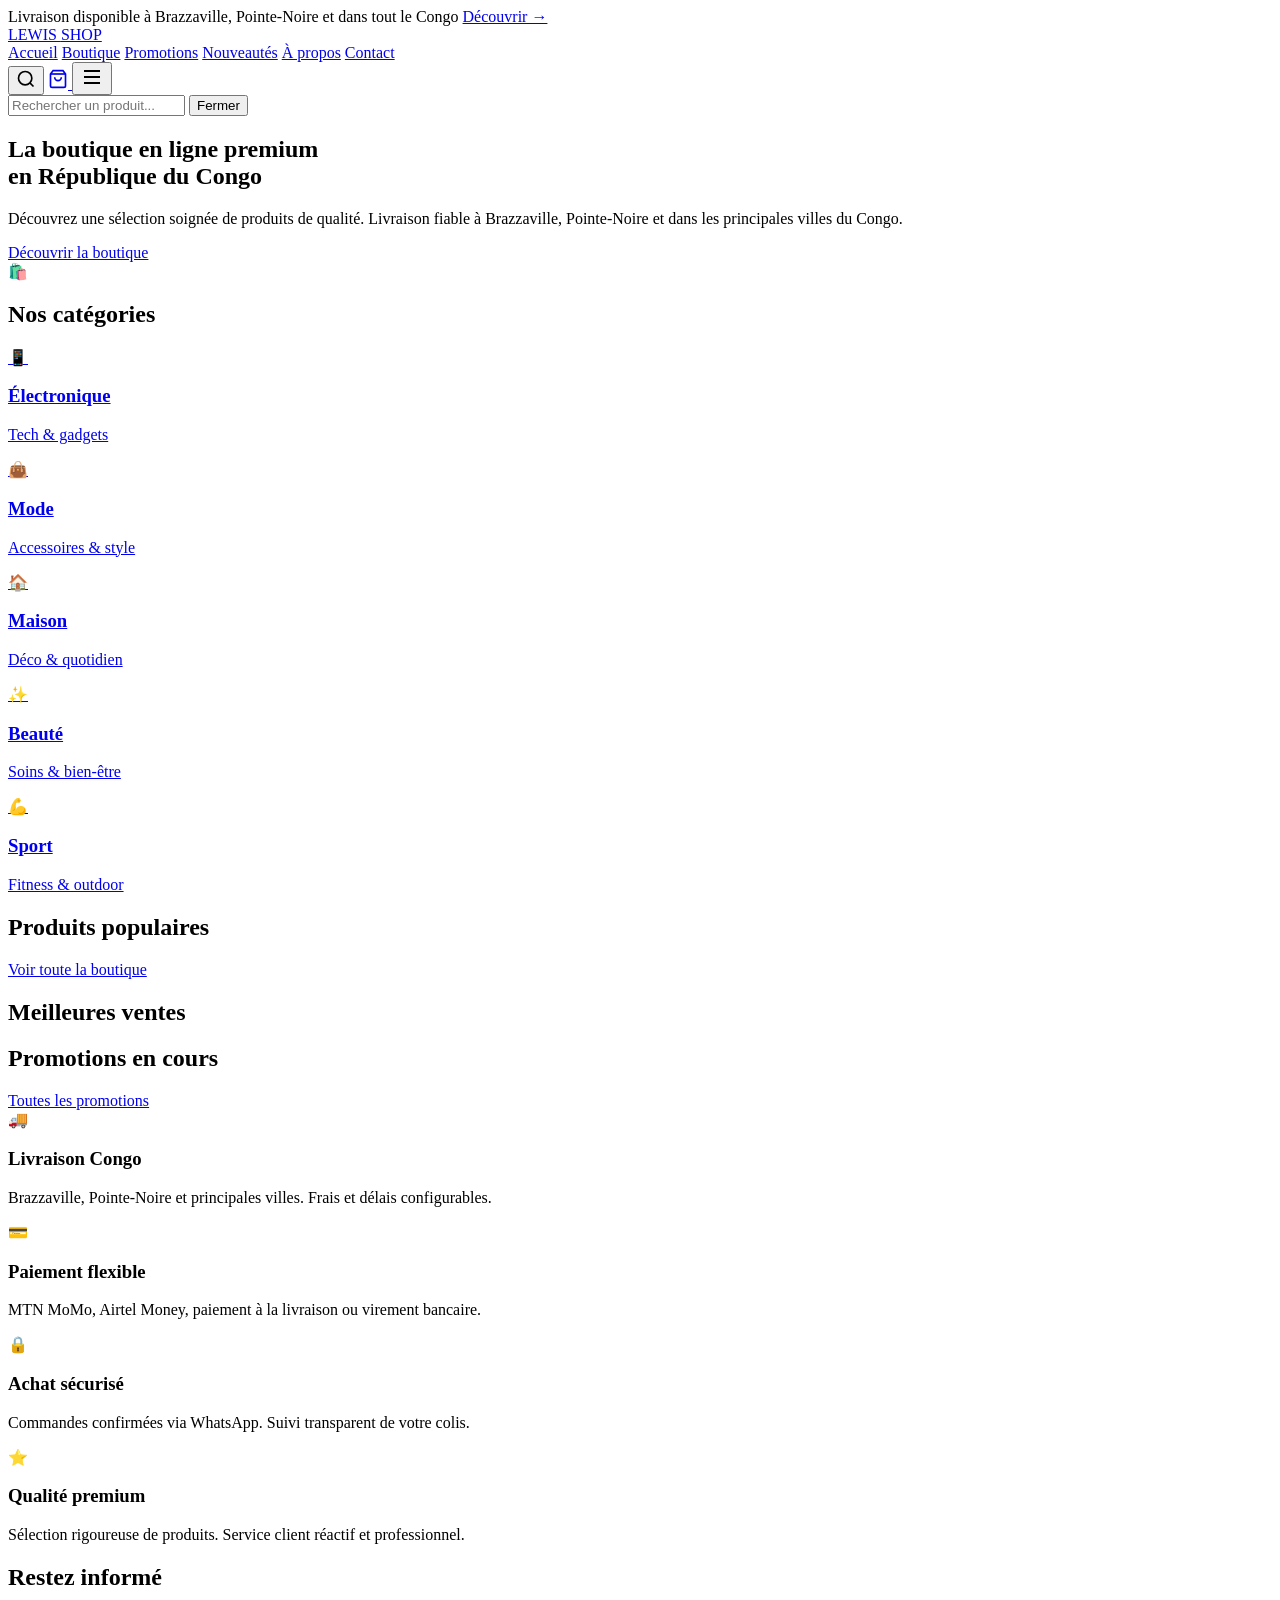
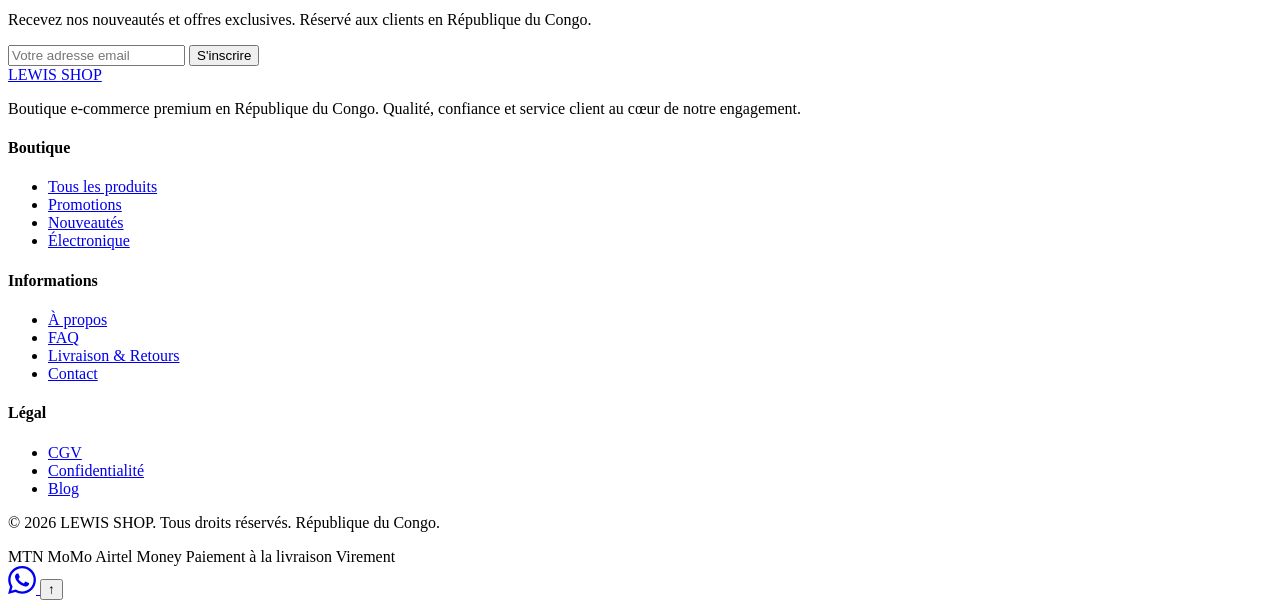
==== index.html @ d771ea06 "Add files via upload" ====
<!DOCTYPE html>
<html lang="fr">
<head>
  <meta charset="UTF-8">
  <meta name="viewport" content="width=device-width, initial-scale=1.0">
  <title>LEWIS SHOP | Boutique en ligne Congo Brazzaville – E-commerce Premium</title>
  <meta name="description" content="LEWIS SHOP, votre boutique en ligne premium en République du Congo. Achetez en ligne à Brazzaville, Pointe-Noire et partout au Congo. Livraison à domicile, paiement Mobile Money.">
  <meta name="keywords" content="boutique en ligne Congo Brazzaville, e-commerce Congo, acheter en ligne Brazzaville, vente en ligne Congo, LEWIS SHOP Congo, livraison domicile Brazzaville">
  <meta name="robots" content="index, follow">
  <meta name="author" content="LEWIS SHOP">
  <link rel="canonical" href="https://lewisshop.cg/">
  
  <!-- Open Graph -->
  <meta property="og:type" content="website">
  <meta property="og:title" content="LEWIS SHOP | Boutique en ligne Congo Brazzaville">
  <meta property="og:description" content="Boutique e-commerce premium en République du Congo. Livraison à Brazzaville, Pointe-Noire et dans tout le pays.">
  <meta property="og:url" content="https://lewisshop.cg/">
  <meta property="og:site_name" content="LEWIS SHOP">
  <meta property="og:locale" content="fr_CG">
  
  <!-- Twitter Card -->
  <meta name="twitter:card" content="summary_large_image">
  <meta name="twitter:title" content="LEWIS SHOP | Boutique en ligne Congo">
  <meta name="twitter:description" content="Achetez en ligne au Congo. Livraison Brazzaville, Pointe-Noire et plus.">
  
  <link rel="manifest" href="manifest.json">
  <meta name="theme-color" content="#1a1a1a">
  
  <!-- Fonts -->
  <link rel="preconnect" href="https://fonts.googleapis.com">
  <link rel="preconnect" href="https://fonts.gstatic.com" crossorigin>
  <link href="https://fonts.googleapis.com/css2?family=Inter:wght@400;500;600;700&family=Playfair+Display:wght@600;700&display=swap" rel="stylesheet">
  
  <link rel="stylesheet" href="css/style.css">
  <link rel="stylesheet" href="css/responsive.css">
  <link rel="stylesheet" href="css/animations.css">
  
  <!-- Schema.org Organization + WebSite -->
  <script type="application/ld+json">
  {
    "@context": "https://schema.org",
    "@type": "Organization",
    "name": "LEWIS SHOP",
    "url": "https://lewisshop.cg",
    "logo": "https://lewisshop.cg/assets/logo.png",
    "description": "Boutique e-commerce premium en République du Congo",
    "address": {
      "@type": "PostalAddress",
      "addressCountry": "CG",
      "addressLocality": "Brazzaville"
    },
    "areaServed": {
      "@type": "Country",
      "name": "République du Congo"
    },
    "sameAs": []
  }
  </script>
  <script type="application/ld+json">
  {
    "@context": "https://schema.org",
    "@type": "WebSite",
    "name": "LEWIS SHOP",
    "url": "https://lewisshop.cg",
    "potentialAction": {
      "@type": "SearchAction",
      "target": "https://lewisshop.cg/boutique.html?q={search_term_string}",
      "query-input": "required name=search_term_string"
    }
  }
  </script>
</head>
<body>
  <!-- Announcement Bar -->
  <div class="announcement-bar">
    Livraison disponible à Brazzaville, Pointe-Noire et dans tout le Congo
    <a href="boutique.html">Découvrir →</a>
  </div>

  <!-- Header -->
  <header class="header">
    <div class="container header-inner">
      <a href="index.html" class="logo" aria-label="LEWIS SHOP - Accueil">
        LEWIS <span>SHOP</span>
      </a>
      
      <nav class="nav" role="navigation" aria-label="Navigation principale">
        <a href="index.html" class="nav-link active">Accueil</a>
        <a href="boutique.html" class="nav-link">Boutique</a>
        <a href="promotions.html" class="nav-link">Promotions</a>
        <a href="nouveautes.html" class="nav-link">Nouveautés</a>
        <a href="a-propos.html" class="nav-link">À propos</a>
        <a href="contact.html" class="nav-link">Contact</a>
      </nav>
      
      <div class="header-actions">
        <button class="search-toggle" aria-label="Rechercher">
          <svg width="20" height="20" fill="none" stroke="currentColor" stroke-width="2" viewBox="0 0 24 24"><circle cx="11" cy="11" r="8"/><path d="m21 21-4.35-4.35"/></svg>
        </button>
        <a href="panier.html" class="cart-toggle" aria-label="Panier">
          <svg width="20" height="20" fill="none" stroke="currentColor" stroke-width="2" viewBox="0 0 24 24"><path d="M6 2 3 6v14a2 2 0 0 0 2 2h14a2 2 0 0 0 2-2V6l-3-4Z"/><path d="M3 6h18"/><path d="M16 10a4 4 0 0 1-8 0"/></svg>
          <span class="cart-count" style="display:none;">0</span>
        </a>
        <button class="menu-toggle" aria-label="Menu" aria-expanded="false">
          <svg width="24" height="24" fill="none" stroke="currentColor" stroke-width="2" viewBox="0 0 24 24"><path d="M4 6h16M4 12h16M4 18h16"/></svg>
        </button>
      </div>
    </div>
  </header>

  <!-- Search Overlay -->
  <div class="search-overlay" role="dialog" aria-label="Recherche">
    <div class="search-box">
      <div class="search-input-wrap">
        <input type="search" class="search-input" placeholder="Rechercher un produit..." aria-label="Rechercher">
        <button class="btn btn-primary search-close">Fermer</button>
      </div>
      <div class="search-results"></div>
    </div>
  </div>

  <main>
    <!-- Hero -->
    <section class="hero">
      <div class="container hero-content">
        <div class="hero-text animate-on-scroll">
          <h1>La boutique en ligne premium<br>en République du Congo</h1>
          <p>Découvrez une sélection soignée de produits de qualité. Livraison fiable à Brazzaville, Pointe-Noire et dans les principales villes du Congo.</p>
          <a href="boutique.html" class="btn btn-gold btn-lg">Découvrir la boutique</a>
        </div>
        <div class="hero-image animate-on-scroll">
          <div class="hero-image-placeholder">🛍️</div>
        </div>
      </div>
    </section>

    <!-- Categories -->
    <section class="categories-section">
      <div class="container">
        <h2 class="section-title animate-on-scroll">Nos catégories</h2>
        <div class="categories-grid stagger-children">
          <a href="boutique.html?cat=electronique" class="category-card">
            <div class="category-icon">📱</div>
            <h3>Électronique</h3>
            <p>Tech & gadgets</p>
          </a>
          <a href="boutique.html?cat=mode" class="category-card">
            <div class="category-icon">👜</div>
            <h3>Mode</h3>
            <p>Accessoires & style</p>
          </a>
          <a href="boutique.html?cat=maison" class="category-card">
            <div class="category-icon">🏠</div>
            <h3>Maison</h3>
            <p>Déco & quotidien</p>
          </a>
          <a href="boutique.html?cat=beaute" class="category-card">
            <div class="category-icon">✨</div>
            <h3>Beauté</h3>
            <p>Soins & bien-être</p>
          </a>
          <a href="boutique.html?cat=sport" class="category-card">
            <div class="category-icon">💪</div>
            <h3>Sport</h3>
            <p>Fitness & outdoor</p>
          </a>
        </div>
      </div>
    </section>

    <!-- Popular Products -->
    <section class="products-section">
      <div class="container">
        <h2 class="section-title animate-on-scroll">Produits populaires</h2>
        <div class="products-grid stagger-children" id="popular-products">
          <!-- Filled by JS -->
        </div>
        <div class="text-center mt-2">
          <a href="boutique.html" class="btn btn-outline">Voir toute la boutique</a>
        </div>
      </div>
    </section>

    <!-- Bestsellers -->
    <section class="products-section alt">
      <div class="container">
        <h2 class="section-title animate-on-scroll">Meilleures ventes</h2>
        <div class="products-grid stagger-children" id="bestsellers">
          <!-- Filled by JS -->
        </div>
      </div>
    </section>

    <!-- Promotions -->
    <section class="products-section">
      <div class="container">
        <h2 class="section-title animate-on-scroll">Promotions en cours</h2>
        <div class="products-grid stagger-children" id="promo-products">
          <!-- Filled by JS -->
        </div>
        <div class="text-center mt-2">
          <a href="promotions.html" class="btn btn-gold">Toutes les promotions</a>
        </div>
      </div>
    </section>

    <!-- Benefits -->
    <section class="benefits-section">
      <div class="container">
        <div class="benefits-grid">
          <div class="benefit-item animate-on-scroll">
            <div class="benefit-icon">🚚</div>
            <h3>Livraison Congo</h3>
            <p>Brazzaville, Pointe-Noire et principales villes. Frais et délais configurables.</p>
          </div>
          <div class="benefit-item animate-on-scroll">
            <div class="benefit-icon">💳</div>
            <h3>Paiement flexible</h3>
            <p>MTN MoMo, Airtel Money, paiement à la livraison ou virement bancaire.</p>
          </div>
          <div class="benefit-item animate-on-scroll">
            <div class="benefit-icon">🔒</div>
            <h3>Achat sécurisé</h3>
            <p>Commandes confirmées via WhatsApp. Suivi transparent de votre colis.</p>
          </div>
          <div class="benefit-item animate-on-scroll">
            <div class="benefit-icon">⭐</div>
            <h3>Qualité premium</h3>
            <p>Sélection rigoureuse de produits. Service client réactif et professionnel.</p>
          </div>
        </div>
      </div>
    </section>

    <!-- Newsletter -->
    <section class="newsletter-section">
      <div class="container">
        <div class="newsletter-box animate-on-scroll">
          <h2>Restez informé</h2>
          <p>Recevez nos nouveautés et offres exclusives. Réservé aux clients en République du Congo.</p>
          <form class="newsletter-form">
            <input type="email" placeholder="Votre adresse email" required aria-label="Email">
            <button type="submit" class="btn btn-primary">S'inscrire</button>
          </form>
        </div>
      </div>
    </section>
  </main>

  <!-- Footer -->
  <footer class="footer">
    <div class="container">
      <div class="footer-grid">
        <div class="footer-brand">
          <a href="index.html" class="logo">LEWIS <span>SHOP</span></a>
          <p>Boutique e-commerce premium en République du Congo. Qualité, confiance et service client au cœur de notre engagement.</p>
        </div>
        <div class="footer-col">
          <h4>Boutique</h4>
          <ul>
            <li><a href="boutique.html">Tous les produits</a></li>
            <li><a href="promotions.html">Promotions</a></li>
            <li><a href="nouveautes.html">Nouveautés</a></li>
            <li><a href="boutique.html?cat=electronique">Électronique</a></li>
          </ul>
        </div>
        <div class="footer-col">
          <h4>Informations</h4>
          <ul>
            <li><a href="a-propos.html">À propos</a></li>
            <li><a href="faq.html">FAQ</a></li>
            <li><a href="livraison-retours.html">Livraison & Retours</a></li>
            <li><a href="contact.html">Contact</a></li>
          </ul>
        </div>
        <div class="footer-col">
          <h4>Légal</h4>
          <ul>
            <li><a href="cgv.html">CGV</a></li>
            <li><a href="politique-confidentialite.html">Confidentialité</a></li>
            <li><a href="blog.html">Blog</a></li>
          </ul>
        </div>
      </div>
      <div class="footer-bottom">
        <p>&copy; 2026 LEWIS SHOP. Tous droits réservés. République du Congo.</p>
        <div class="payment-methods">
          <span class="payment-badge">MTN MoMo</span>
          <span class="payment-badge">Airtel Money</span>
          <span class="payment-badge">Paiement à la livraison</span>
          <span class="payment-badge">Virement</span>
        </div>
      </div>
    </div>
  </footer>

  <!-- WhatsApp Float -->
  <a href="https://wa.me/242000000000?text=Bonjour%2C%20je%20souhaite%20des%20informations%20sur%20LEWIS%20SHOP" 
     class="whatsapp-float" target="_blank" rel="noopener" aria-label="Contacter via WhatsApp">
    <svg width="28" height="28" viewBox="0 0 24 24" fill="currentColor"><path d="M17.472 14.382c-.297-.149-1.758-.867-2.03-.967-.273-.099-.471-.148-.67.15-.197.297-.767.966-.94 1.164-.173.199-.347.223-.644.075-.297-.15-1.255-.463-2.39-1.475-.883-.788-1.48-1.761-1.653-2.059-.173-.297-.018-.458.13-.606.134-.133.298-.347.446-.52.149-.174.198-.298.298-.497.099-.198.05-.371-.025-.52-.075-.149-.669-1.612-.916-2.207-.242-.579-.487-.5-.669-.51-.173-.008-.371-.01-.57-.01-.198 0-.52.074-.792.372-.272.297-1.04 1.016-1.04 2.479 0 1.462 1.065 2.875 1.213 3.074.149.198 2.096 3.2 5.077 4.487.709.306 1.262.489 1.694.625.712.227 1.36.195 1.871.118.571-.085 1.758-.719 2.006-1.413.248-.694.248-1.289.173-1.413-.074-.124-.272-.198-.57-.347m-5.421 7.403h-.004a9.87 9.87 0 01-5.031-1.378l-.361-.214-3.741.982.998-3.648-.235-.374a9.86 9.86 0 01-1.51-5.26c.001-5.45 4.436-9.884 9.888-9.884 2.64 0 5.122 1.03 6.988 2.898a9.825 9.825 0 012.893 6.994c-.003 5.45-4.435 9.884-9.885 9.884m8.413-18.297A11.815 11.815 0 0012.05 0C5.495 0 .16 5.335.157 11.892c0 2.096.547 4.142 1.588 5.945L.057 24l6.305-1.654a11.882 11.882 0 005.683 1.448h.005c6.554 0 11.89-5.335 11.893-11.893a11.821 11.821 0 00-3.48-8.413z"/></svg>
  </a>

  <!-- Back to Top -->
  <button class="back-to-top" aria-label="Retour en haut">↑</button>

  <script src="js/products.js"></script>
  <script src="js/cart.js"></script>
  <script src="js/main.js"></script>
  <script>
    // Homepage product sections
    document.addEventListener('DOMContentLoaded', () => {
      renderProductGrid(filterProducts({ featured: true }).slice(0, 4), 'popular-products');
      renderProductGrid(filterProducts({ bestseller: true }).slice(0, 4), 'bestsellers');
      renderProductGrid(filterProducts({ onPromo: true }).slice(0, 4), 'promo-products');
    });
  </script>
</body>
</html>
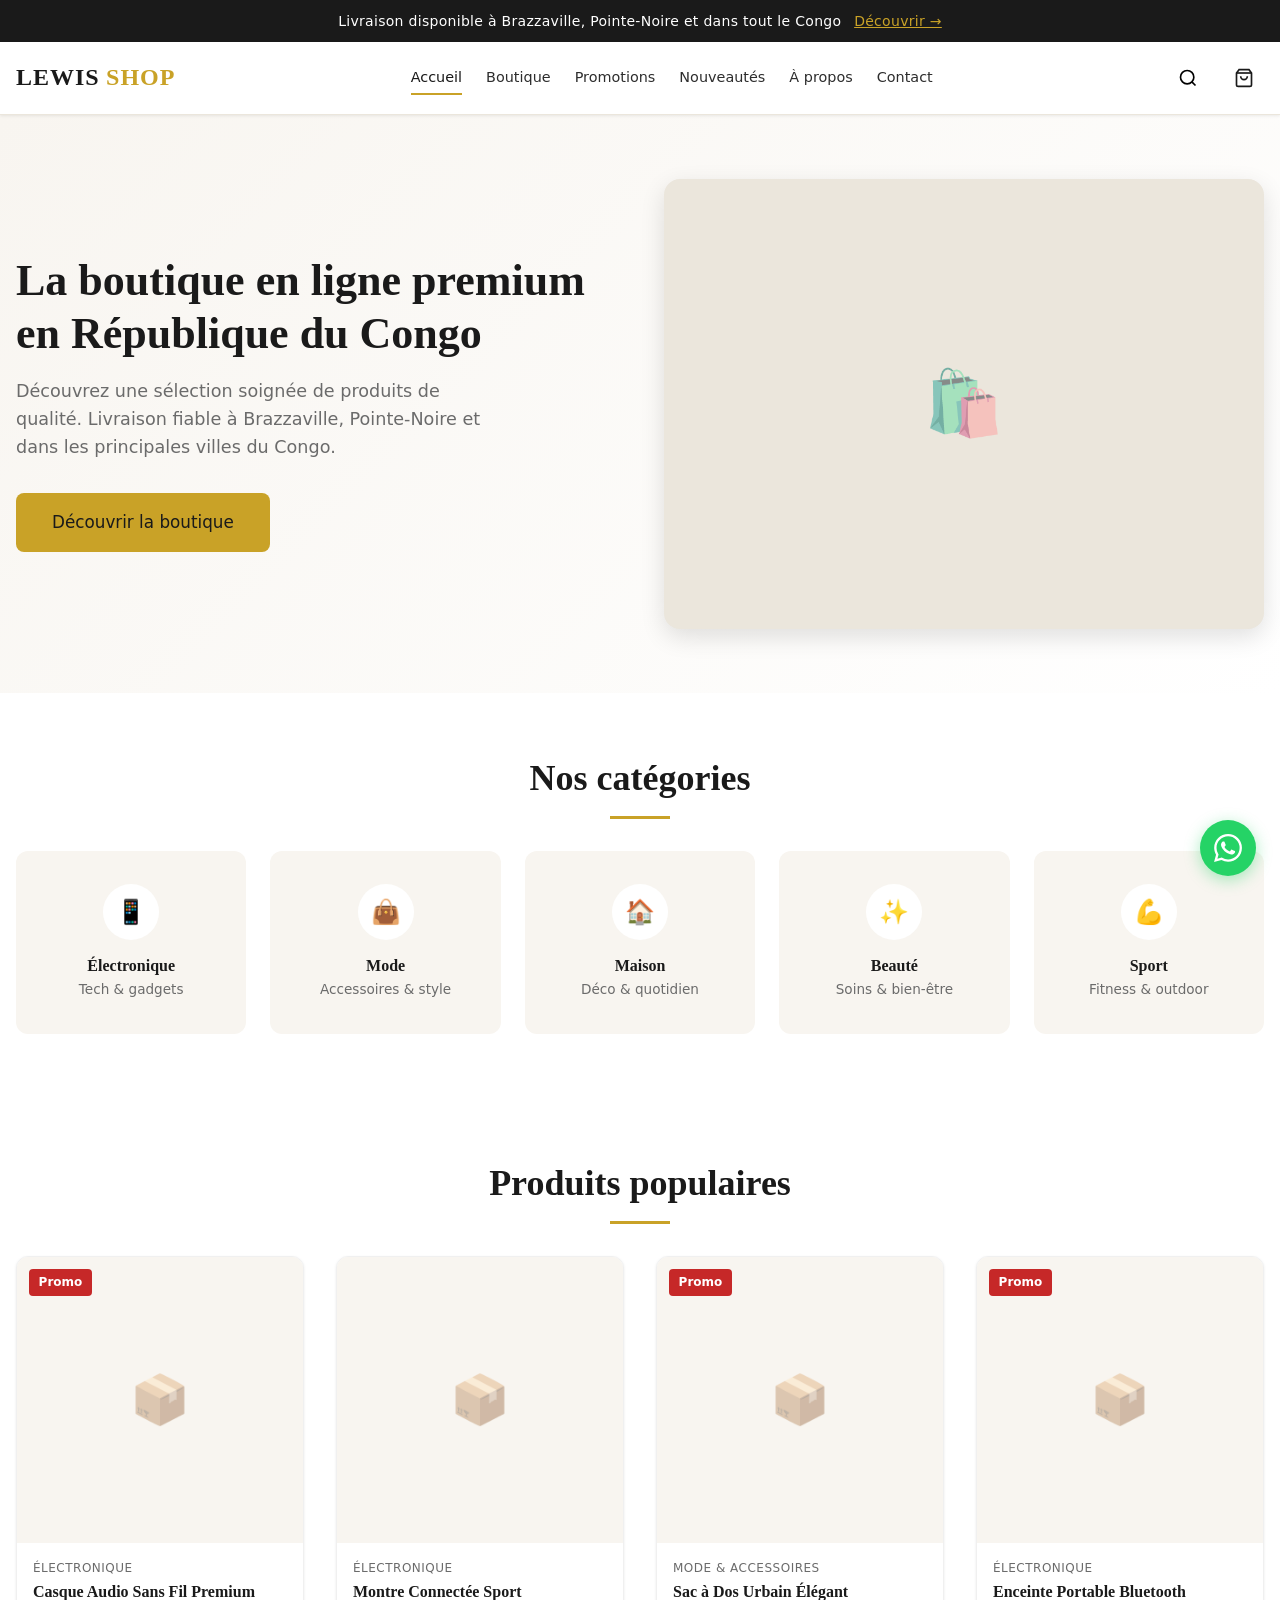
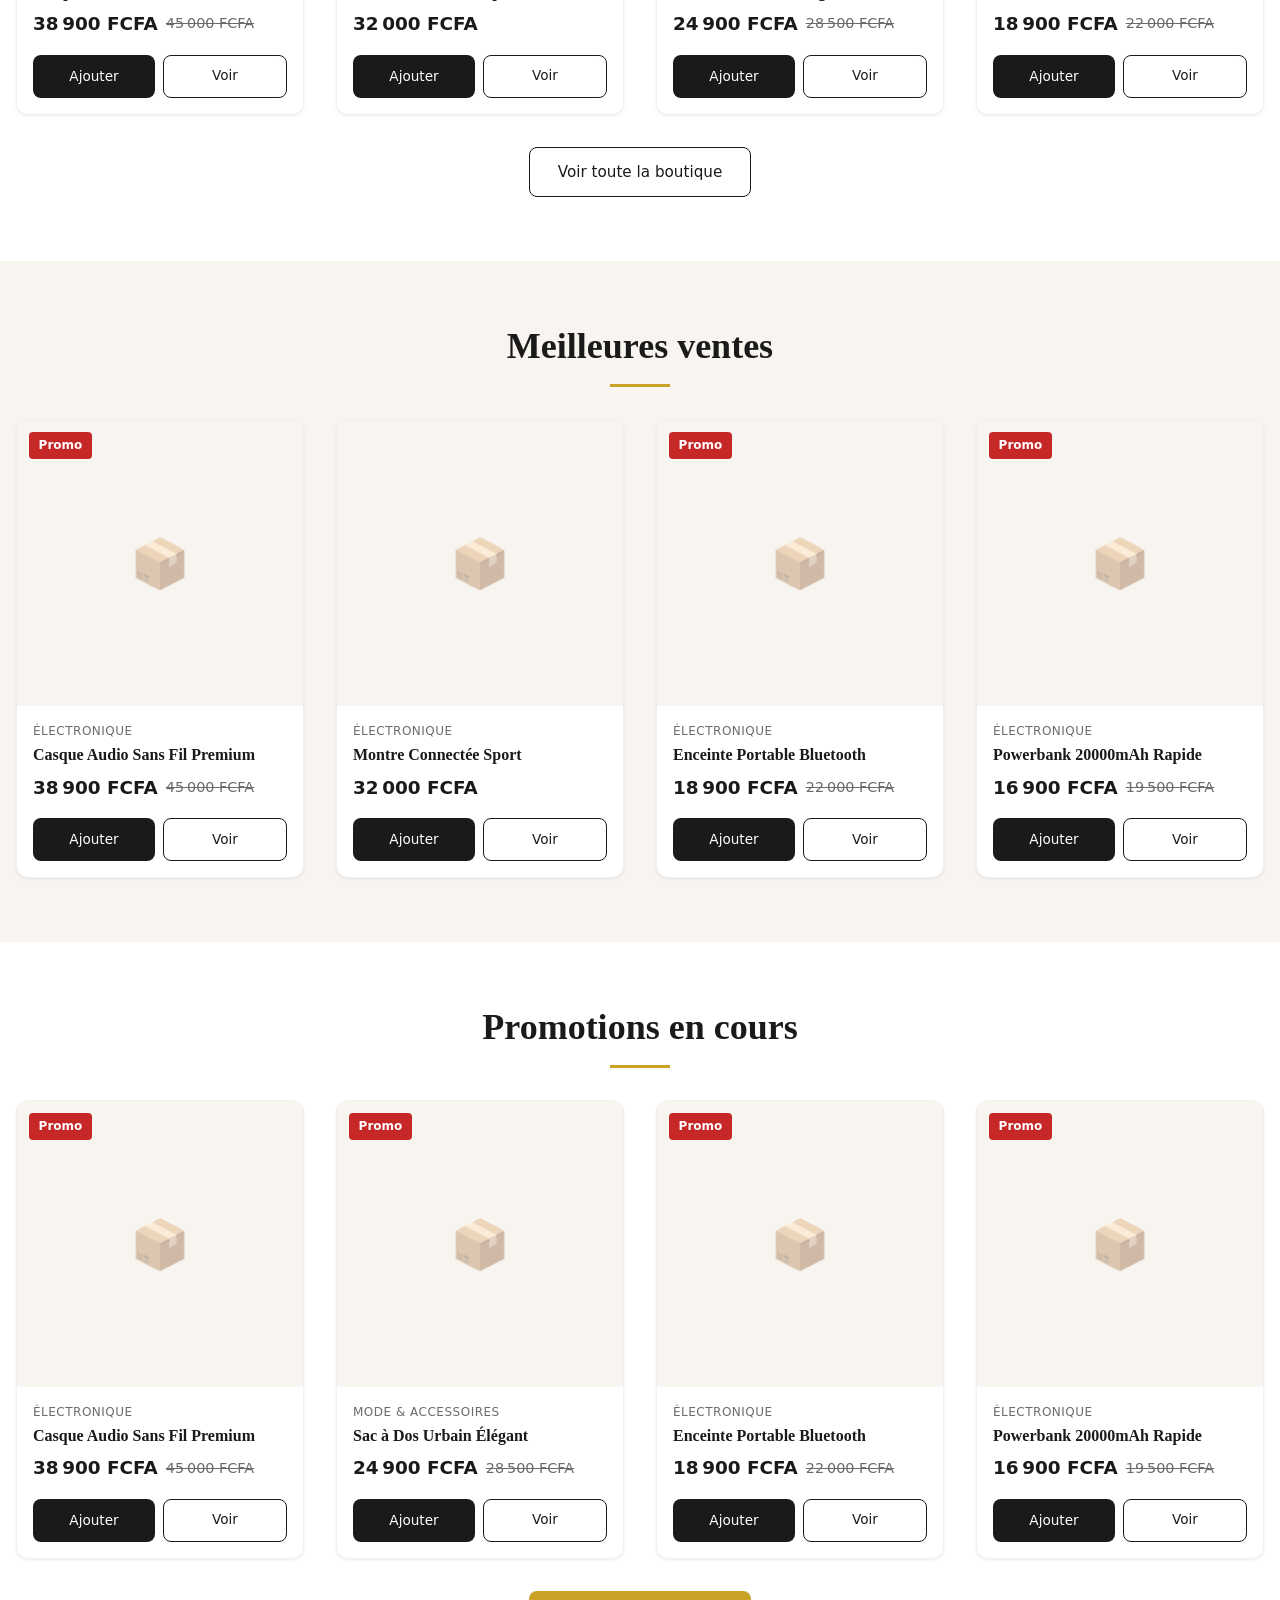
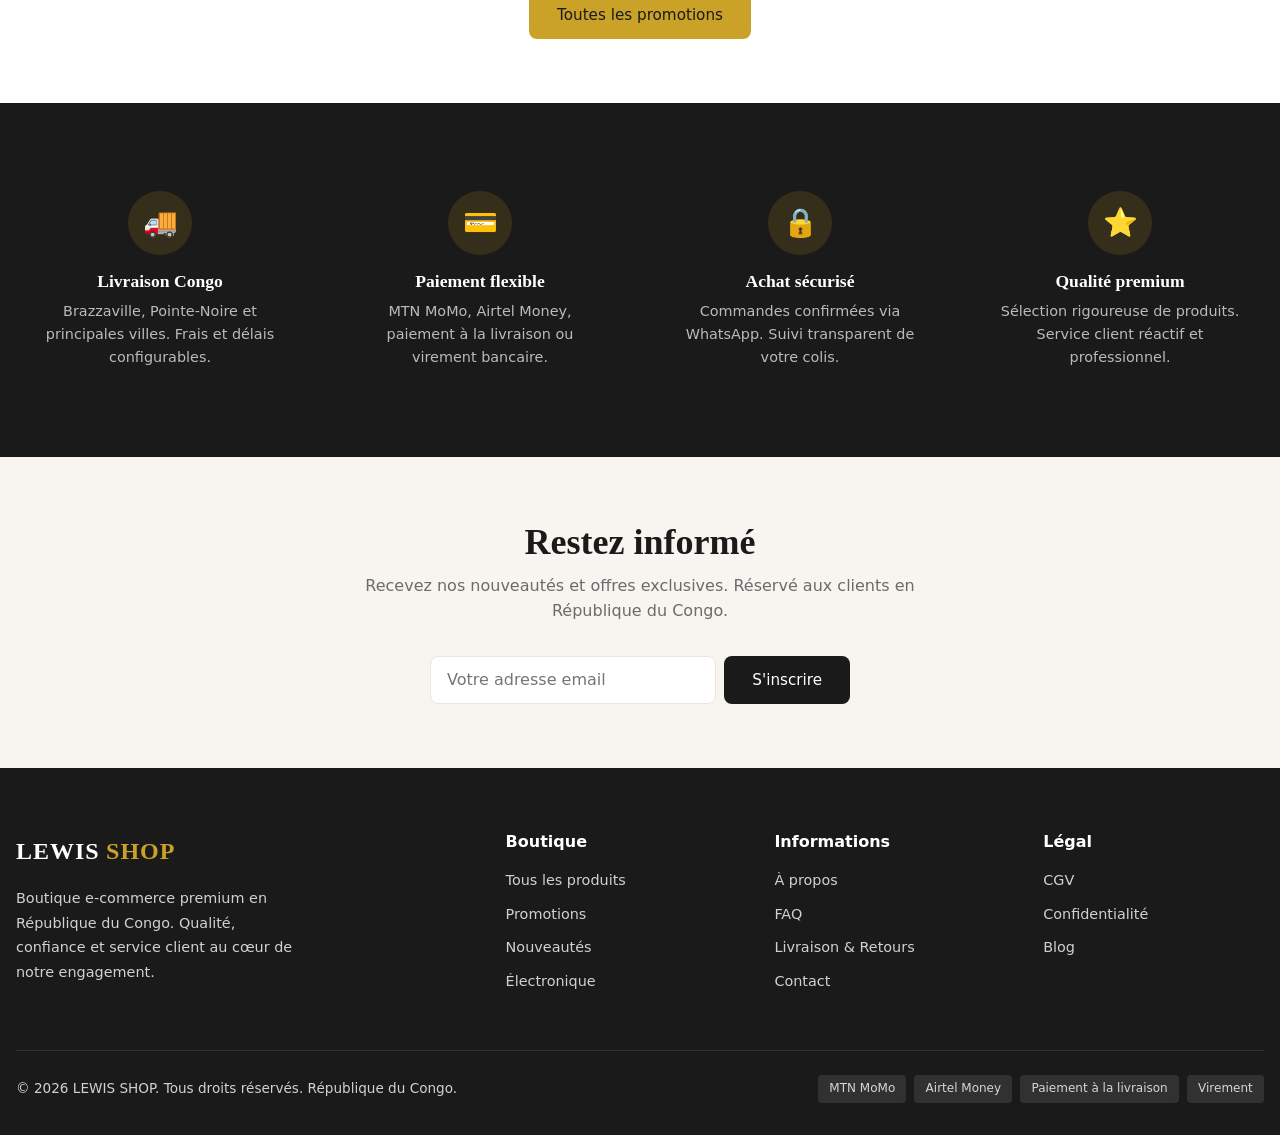
==== commit c36ab8dc: "Add files via upload" ====
--- a/index.html
+++ b/index.html
@@ -8,13 +8,13 @@
   <meta name="keywords" content="boutique en ligne Congo Brazzaville, e-commerce Congo, acheter en ligne Brazzaville, vente en ligne Congo, LEWIS SHOP Congo, livraison domicile Brazzaville">
   <meta name="robots" content="index, follow">
   <meta name="author" content="LEWIS SHOP">
-  <link rel="canonical" href="https://lewisshop.cg/">
+  <link rel="canonical" href="https://lewisbaf.github.io/lewis-shop/">
   
   <!-- Open Graph -->
   <meta property="og:type" content="website">
   <meta property="og:title" content="LEWIS SHOP | Boutique en ligne Congo Brazzaville">
   <meta property="og:description" content="Boutique e-commerce premium en République du Congo. Livraison à Brazzaville, Pointe-Noire et dans tout le pays.">
-  <meta property="og:url" content="https://lewisshop.cg/">
+  <meta property="og:url" content="https://lewisbaf.github.io/lewis-shop/">
   <meta property="og:site_name" content="LEWIS SHOP">
   <meta property="og:locale" content="fr_CG">
   
@@ -22,9 +22,21 @@
   <meta name="twitter:card" content="summary_large_image">
   <meta name="twitter:title" content="LEWIS SHOP | Boutique en ligne Congo">
   <meta name="twitter:description" content="Achetez en ligne au Congo. Livraison Brazzaville, Pointe-Noire et plus.">
+  <meta property="og:image" content="https://lewisbaf.github.io/lewis-shop/assets/og-image.jpg">
+  <meta property="og:image:width" content="1200">
+  <meta property="og:image:height" content="630">
+  <meta name="twitter:image" content="https://lewisbaf.github.io/lewis-shop/assets/og-image.jpg">
+  
+  <!-- SEO local Congo -->
+  <meta name="geo.region" content="CG">
+  <meta name="geo.placename" content="Brazzaville">
+  <meta name="language" content="French">
+  <meta name="revisit-after" content="3 days">
   
   <link rel="manifest" href="manifest.json">
   <meta name="theme-color" content="#1a1a1a">
+  <link rel="icon" href="assets/favicon.ico" type="image/x-icon">
+  <link rel="apple-touch-icon" href="assets/icon-192.png">
   
   <!-- Fonts -->
   <link rel="preconnect" href="https://fonts.googleapis.com">
@@ -41,8 +53,8 @@
     "@context": "https://schema.org",
     "@type": "Organization",
     "name": "LEWIS SHOP",
-    "url": "https://lewisshop.cg",
-    "logo": "https://lewisshop.cg/assets/logo.png",
+    "url": "https://lewisbaf.github.io/lewis-shop",
+    "logo": "https://lewisbaf.github.io/lewis-shop/assets/logo.png",
     "description": "Boutique e-commerce premium en République du Congo",
     "address": {
       "@type": "PostalAddress",
@@ -61,10 +73,10 @@
     "@context": "https://schema.org",
     "@type": "WebSite",
     "name": "LEWIS SHOP",
-    "url": "https://lewisshop.cg",
+    "url": "https://lewisbaf.github.io/lewis-shop",
     "potentialAction": {
       "@type": "SearchAction",
-      "target": "https://lewisshop.cg/boutique.html?q={search_term_string}",
+      "target": "https://lewisbaf.github.io/lewis-shop/boutique.html?q={search_term_string}",
       "query-input": "required name=search_term_string"
     }
   }
--- a/css/style.css
+++ b/css/style.css
@@ -0,0 +1,1270 @@
+/* ============================================
+   LEWIS SHOP - Main Stylesheet
+   Premium E-commerce for Republic of Congo
+   ============================================ */
+
+/* CSS Variables - Design System */
+:root {
+  /* Colors */
+  --color-white: #ffffff;
+  --color-beige: #f8f5f0;
+  --color-beige-dark: #ebe6dc;
+  --color-black: #1a1a1a;
+  --color-black-soft: #2d2d2d;
+  --color-gold: #c9a227;
+  --color-gold-light: #e8d48b;
+  --color-gold-dark: #a8841a;
+  --color-gray: #6b6b6b;
+  --color-gray-light: #f0f0f0;
+  --color-success: #2e7d32;
+  --color-error: #c62828;
+  --color-warning: #f9a825;
+
+  /* Typography */
+  --font-primary: 'Inter', 'Segoe UI', system-ui, -apple-system, sans-serif;
+  --font-heading: 'Playfair Display', Georgia, serif;
+
+  /* Spacing */
+  --space-xs: 0.25rem;
+  --space-sm: 0.5rem;
+  --space-md: 1rem;
+  --space-lg: 1.5rem;
+  --space-xl: 2rem;
+  --space-2xl: 3rem;
+  --space-3xl: 4rem;
+
+  /* Borders & Shadows */
+  --radius-sm: 4px;
+  --radius-md: 8px;
+  --radius-lg: 12px;
+  --radius-xl: 16px;
+  --shadow-sm: 0 1px 3px rgba(0,0,0,0.08);
+  --shadow-md: 0 4px 12px rgba(0,0,0,0.1);
+  --shadow-lg: 0 8px 24px rgba(0,0,0,0.12);
+  --shadow-gold: 0 4px 16px rgba(201, 162, 39, 0.25);
+
+  /* Transitions */
+  --transition-fast: 0.2s ease;
+  --transition-base: 0.3s ease;
+  --transition-slow: 0.5s ease;
+
+  /* Layout */
+  --container-max: 1280px;
+  --header-height: 72px;
+}
+
+/* Reset & Base */
+*, *::before, *::after {
+  box-sizing: border-box;
+  margin: 0;
+  padding: 0;
+}
+
+html {
+  scroll-behavior: smooth;
+  font-size: 16px;
+}
+
+body {
+  font-family: var(--font-primary);
+  color: var(--color-black);
+  background-color: var(--color-white);
+  line-height: 1.6;
+  -webkit-font-smoothing: antialiased;
+  -moz-osx-font-smoothing: grayscale;
+}
+
+img {
+  max-width: 100%;
+  height: auto;
+  display: block;
+}
+
+a {
+  color: inherit;
+  text-decoration: none;
+  transition: color var(--transition-fast);
+}
+
+ul, ol {
+  list-style: none;
+}
+
+button {
+  font-family: inherit;
+  cursor: pointer;
+  border: none;
+  background: none;
+}
+
+input, select, textarea {
+  font-family: inherit;
+  font-size: 1rem;
+}
+
+/* Container */
+.container {
+  width: 100%;
+  max-width: var(--container-max);
+  margin: 0 auto;
+  padding: 0 var(--space-md);
+}
+
+/* Typography */
+h1, h2, h3, h4, h5, h6 {
+  font-family: var(--font-heading);
+  font-weight: 600;
+  line-height: 1.2;
+  color: var(--color-black);
+}
+
+h1 { font-size: clamp(1.75rem, 4vw, 2.75rem); }
+h2 { font-size: clamp(1.5rem, 3vw, 2.25rem); }
+h3 { font-size: clamp(1.25rem, 2.5vw, 1.5rem); }
+
+.section-title {
+  text-align: center;
+  margin-bottom: var(--space-xl);
+  position: relative;
+}
+
+.section-title::after {
+  content: '';
+  display: block;
+  width: 60px;
+  height: 3px;
+  background: var(--color-gold);
+  margin: var(--space-md) auto 0;
+}
+
+/* Buttons */
+.btn {
+  display: inline-flex;
+  align-items: center;
+  justify-content: center;
+  gap: var(--space-sm);
+  padding: 0.75rem 1.75rem;
+  font-size: 0.95rem;
+  font-weight: 500;
+  border-radius: var(--radius-md);
+  transition: all var(--transition-base);
+  text-align: center;
+  white-space: nowrap;
+}
+
+.btn-primary {
+  background: var(--color-black);
+  color: var(--color-white);
+}
+
+.btn-primary:hover {
+  background: var(--color-black-soft);
+  transform: translateY(-2px);
+  box-shadow: var(--shadow-md);
+}
+
+.btn-gold {
+  background: var(--color-gold);
+  color: var(--color-black);
+}
+
+.btn-gold:hover {
+  background: var(--color-gold-dark);
+  color: var(--color-white);
+  transform: translateY(-2px);
+  box-shadow: var(--shadow-gold);
+}
+
+.btn-outline {
+  border: 1.5px solid var(--color-black);
+  color: var(--color-black);
+  background: transparent;
+}
+
+.btn-outline:hover {
+  background: var(--color-black);
+  color: var(--color-white);
+}
+
+.btn-sm {
+  padding: 0.5rem 1rem;
+  font-size: 0.85rem;
+}
+
+.btn-lg {
+  padding: 1rem 2.25rem;
+  font-size: 1.05rem;
+}
+
+.btn-block {
+  width: 100%;
+}
+
+/* Announcement Bar */
+.announcement-bar {
+  background: var(--color-black);
+  color: var(--color-white);
+  text-align: center;
+  padding: 0.6rem var(--space-md);
+  font-size: 0.875rem;
+  letter-spacing: 0.3px;
+}
+
+.announcement-bar a {
+  color: var(--color-gold);
+  text-decoration: underline;
+  margin-left: 0.5rem;
+}
+
+/* Header */
+.header {
+  position: sticky;
+  top: 0;
+  z-index: 1000;
+  background: var(--color-white);
+  border-bottom: 1px solid var(--color-beige-dark);
+  box-shadow: var(--shadow-sm);
+}
+
+.header-inner {
+  display: flex;
+  align-items: center;
+  justify-content: space-between;
+  height: var(--header-height);
+  gap: var(--space-md);
+}
+
+.logo {
+  font-family: var(--font-heading);
+  font-size: 1.5rem;
+  font-weight: 700;
+  letter-spacing: 1px;
+  color: var(--color-black);
+  display: flex;
+  align-items: center;
+  gap: 0.4rem;
+}
+
+.logo span {
+  color: var(--color-gold);
+}
+
+.nav {
+  display: flex;
+  align-items: center;
+  gap: var(--space-lg);
+}
+
+.nav-link {
+  font-size: 0.9rem;
+  font-weight: 500;
+  color: var(--color-black-soft);
+  position: relative;
+  padding: 0.25rem 0;
+}
+
+.nav-link::after {
+  content: '';
+  position: absolute;
+  bottom: -2px;
+  left: 0;
+  width: 0;
+  height: 2px;
+  background: var(--color-gold);
+  transition: width var(--transition-base);
+}
+
+.nav-link:hover,
+.nav-link.active {
+  color: var(--color-black);
+}
+
+.nav-link:hover::after,
+.nav-link.active::after {
+  width: 100%;
+}
+
+.header-actions {
+  display: flex;
+  align-items: center;
+  gap: var(--space-md);
+}
+
+.search-toggle,
+.cart-toggle,
+.menu-toggle {
+  position: relative;
+  width: 40px;
+  height: 40px;
+  display: flex;
+  align-items: center;
+  justify-content: center;
+  border-radius: 50%;
+  transition: background var(--transition-fast);
+}
+
+.search-toggle:hover,
+.cart-toggle:hover,
+.menu-toggle:hover {
+  background: var(--color-beige);
+}
+
+.cart-count {
+  position: absolute;
+  top: 2px;
+  right: 2px;
+  background: var(--color-gold);
+  color: var(--color-black);
+  font-size: 0.7rem;
+  font-weight: 700;
+  width: 18px;
+  height: 18px;
+  border-radius: 50%;
+  display: flex;
+  align-items: center;
+  justify-content: center;
+}
+
+.menu-toggle {
+  display: none;
+}
+
+/* Search Overlay */
+.search-overlay {
+  position: fixed;
+  inset: 0;
+  background: rgba(0,0,0,0.5);
+  z-index: 2000;
+  display: none;
+  align-items: flex-start;
+  justify-content: center;
+  padding-top: 10vh;
+}
+
+.search-overlay.active {
+  display: flex;
+}
+
+.search-box {
+  background: var(--color-white);
+  width: 90%;
+  max-width: 600px;
+  border-radius: var(--radius-lg);
+  padding: var(--space-lg);
+  box-shadow: var(--shadow-lg);
+}
+
+.search-input-wrap {
+  display: flex;
+  gap: var(--space-sm);
+}
+
+.search-input {
+  flex: 1;
+  padding: 0.85rem 1rem;
+  border: 1.5px solid var(--color-beige-dark);
+  border-radius: var(--radius-md);
+  outline: none;
+  transition: border-color var(--transition-fast);
+}
+
+.search-input:focus {
+  border-color: var(--color-gold);
+}
+
+.search-results {
+  margin-top: var(--space-md);
+  max-height: 300px;
+  overflow-y: auto;
+}
+
+/* Hero */
+.hero {
+  position: relative;
+  background: linear-gradient(135deg, var(--color-beige) 0%, var(--color-white) 100%);
+  padding: var(--space-3xl) 0;
+  overflow: hidden;
+}
+
+.hero-content {
+  display: grid;
+  grid-template-columns: 1fr 1fr;
+  gap: var(--space-2xl);
+  align-items: center;
+}
+
+.hero-text h1 {
+  margin-bottom: var(--space-md);
+}
+
+.hero-text p {
+  color: var(--color-gray);
+  font-size: 1.1rem;
+  margin-bottom: var(--space-xl);
+  max-width: 480px;
+}
+
+.hero-image {
+  position: relative;
+  border-radius: var(--radius-xl);
+  overflow: hidden;
+  box-shadow: var(--shadow-lg);
+  aspect-ratio: 4/3;
+  background: var(--color-beige-dark);
+  display: flex;
+  align-items: center;
+  justify-content: center;
+}
+
+.hero-image-placeholder {
+  font-size: 4rem;
+  color: var(--color-gold);
+  opacity: 0.5;
+}
+
+/* Categories Grid */
+.categories-section {
+  padding: var(--space-3xl) 0;
+  background: var(--color-white);
+}
+
+.categories-grid {
+  display: grid;
+  grid-template-columns: repeat(auto-fit, minmax(180px, 1fr));
+  gap: var(--space-lg);
+}
+
+.category-card {
+  background: var(--color-beige);
+  border-radius: var(--radius-lg);
+  padding: var(--space-xl) var(--space-md);
+  text-align: center;
+  transition: all var(--transition-base);
+  border: 1px solid transparent;
+}
+
+.category-card:hover {
+  transform: translateY(-4px);
+  box-shadow: var(--shadow-md);
+  border-color: var(--color-gold-light);
+}
+
+.category-icon {
+  width: 56px;
+  height: 56px;
+  margin: 0 auto var(--space-md);
+  background: var(--color-white);
+  border-radius: 50%;
+  display: flex;
+  align-items: center;
+  justify-content: center;
+  font-size: 1.5rem;
+  color: var(--color-gold);
+}
+
+.category-card h3 {
+  font-size: 1rem;
+  margin-bottom: var(--space-xs);
+}
+
+.category-card p {
+  font-size: 0.85rem;
+  color: var(--color-gray);
+}
+
+/* Product Cards */
+.products-section {
+  padding: var(--space-3xl) 0;
+}
+
+.products-section.alt {
+  background: var(--color-beige);
+}
+
+.products-grid {
+  display: grid;
+  grid-template-columns: repeat(auto-fill, minmax(260px, 1fr));
+  gap: var(--space-xl);
+}
+
+.product-card {
+  background: var(--color-white);
+  border-radius: var(--radius-lg);
+  overflow: hidden;
+  box-shadow: var(--shadow-sm);
+  transition: all var(--transition-base);
+  position: relative;
+  border: 1px solid var(--color-gray-light);
+}
+
+.product-card:hover {
+  transform: translateY(-6px);
+  box-shadow: var(--shadow-lg);
+}
+
+.product-badge {
+  position: absolute;
+  top: 12px;
+  left: 12px;
+  background: var(--color-gold);
+  color: var(--color-black);
+  font-size: 0.75rem;
+  font-weight: 600;
+  padding: 0.25rem 0.6rem;
+  border-radius: var(--radius-sm);
+  z-index: 2;
+}
+
+.product-badge.promo {
+  background: var(--color-error);
+  color: var(--color-white);
+}
+
+.product-image {
+  aspect-ratio: 1;
+  background: var(--color-beige);
+  display: flex;
+  align-items: center;
+  justify-content: center;
+  position: relative;
+  overflow: hidden;
+}
+
+.product-image img {
+  width: 100%;
+  height: 100%;
+  object-fit: cover;
+  transition: transform var(--transition-slow);
+}
+
+.product-card:hover .product-image img {
+  transform: scale(1.05);
+}
+
+.product-image-placeholder {
+  font-size: 3rem;
+  color: var(--color-gold);
+  opacity: 0.4;
+}
+
+.product-info {
+  padding: var(--space-md);
+}
+
+.product-category {
+  font-size: 0.75rem;
+  color: var(--color-gray);
+  text-transform: uppercase;
+  letter-spacing: 0.5px;
+  margin-bottom: var(--space-xs);
+}
+
+.product-name {
+  font-size: 1rem;
+  font-weight: 600;
+  margin-bottom: var(--space-sm);
+  display: -webkit-box;
+  -webkit-line-clamp: 2;
+  -webkit-box-orient: vertical;
+  overflow: hidden;
+}
+
+.product-price {
+  display: flex;
+  align-items: center;
+  gap: var(--space-sm);
+  margin-bottom: var(--space-md);
+}
+
+.price-current {
+  font-size: 1.15rem;
+  font-weight: 700;
+  color: var(--color-black);
+}
+
+.price-old {
+  font-size: 0.9rem;
+  color: var(--color-gray);
+  text-decoration: line-through;
+}
+
+.product-actions {
+  display: flex;
+  gap: var(--space-sm);
+}
+
+.product-actions .btn {
+  flex: 1;
+  padding: 0.6rem;
+  font-size: 0.85rem;
+}
+
+/* Benefits */
+.benefits-section {
+  padding: var(--space-3xl) 0;
+  background: var(--color-black);
+  color: var(--color-white);
+}
+
+.benefits-grid {
+  display: grid;
+  grid-template-columns: repeat(auto-fit, minmax(220px, 1fr));
+  gap: var(--space-xl);
+}
+
+.benefit-item {
+  text-align: center;
+  padding: var(--space-lg);
+}
+
+.benefit-icon {
+  width: 64px;
+  height: 64px;
+  margin: 0 auto var(--space-md);
+  background: rgba(201, 162, 39, 0.15);
+  border-radius: 50%;
+  display: flex;
+  align-items: center;
+  justify-content: center;
+  font-size: 1.75rem;
+  color: var(--color-gold);
+}
+
+.benefit-item h3 {
+  color: var(--color-white);
+  font-size: 1.1rem;
+  margin-bottom: var(--space-sm);
+}
+
+.benefit-item p {
+  font-size: 0.9rem;
+  color: rgba(255,255,255,0.7);
+}
+
+/* Newsletter */
+.newsletter-section {
+  padding: var(--space-3xl) 0;
+  background: var(--color-beige);
+}
+
+.newsletter-box {
+  max-width: 560px;
+  margin: 0 auto;
+  text-align: center;
+}
+
+.newsletter-box h2 {
+  margin-bottom: var(--space-sm);
+}
+
+.newsletter-box p {
+  color: var(--color-gray);
+  margin-bottom: var(--space-xl);
+}
+
+.newsletter-form {
+  display: flex;
+  gap: var(--space-sm);
+  max-width: 420px;
+  margin: 0 auto;
+}
+
+.newsletter-form input {
+  flex: 1;
+  padding: 0.85rem 1rem;
+  border: 1.5px solid var(--color-beige-dark);
+  border-radius: var(--radius-md);
+  outline: none;
+}
+
+.newsletter-form input:focus {
+  border-color: var(--color-gold);
+}
+
+/* Footer */
+.footer {
+  background: var(--color-black);
+  color: rgba(255,255,255,0.8);
+  padding: var(--space-3xl) 0 var(--space-xl);
+}
+
+.footer-grid {
+  display: grid;
+  grid-template-columns: 2fr 1fr 1fr 1fr;
+  gap: var(--space-2xl);
+  margin-bottom: var(--space-2xl);
+}
+
+.footer-brand .logo {
+  color: var(--color-white);
+  margin-bottom: var(--space-md);
+}
+
+.footer-brand p {
+  font-size: 0.9rem;
+  line-height: 1.7;
+  max-width: 280px;
+}
+
+.footer-col h4 {
+  color: var(--color-white);
+  font-size: 1rem;
+  margin-bottom: var(--space-md);
+  font-family: var(--font-primary);
+  font-weight: 600;
+}
+
+.footer-col ul li {
+  margin-bottom: var(--space-sm);
+}
+
+.footer-col a {
+  font-size: 0.9rem;
+  transition: color var(--transition-fast);
+}
+
+.footer-col a:hover {
+  color: var(--color-gold);
+}
+
+.footer-bottom {
+  border-top: 1px solid rgba(255,255,255,0.1);
+  padding-top: var(--space-lg);
+  display: flex;
+  justify-content: space-between;
+  align-items: center;
+  flex-wrap: wrap;
+  gap: var(--space-md);
+  font-size: 0.85rem;
+}
+
+.payment-methods {
+  display: flex;
+  gap: var(--space-sm);
+  flex-wrap: wrap;
+}
+
+.payment-badge {
+  background: rgba(255,255,255,0.1);
+  padding: 0.3rem 0.7rem;
+  border-radius: var(--radius-sm);
+  font-size: 0.75rem;
+}
+
+/* WhatsApp Float */
+.whatsapp-float {
+  position: fixed;
+  bottom: 24px;
+  right: 24px;
+  width: 56px;
+  height: 56px;
+  background: #25D366;
+  color: white;
+  border-radius: 50%;
+  display: flex;
+  align-items: center;
+  justify-content: center;
+  font-size: 1.75rem;
+  box-shadow: 0 4px 16px rgba(37, 211, 102, 0.4);
+  z-index: 999;
+  transition: transform var(--transition-base);
+}
+
+.whatsapp-float:hover {
+  transform: scale(1.1);
+}
+
+/* Back to Top */
+.back-to-top {
+  position: fixed;
+  bottom: 90px;
+  right: 24px;
+  width: 44px;
+  height: 44px;
+  background: var(--color-black);
+  color: white;
+  border-radius: 50%;
+  display: none;
+  align-items: center;
+  justify-content: center;
+  font-size: 1.25rem;
+  z-index: 998;
+  box-shadow: var(--shadow-md);
+  transition: all var(--transition-base);
+}
+
+.back-to-top.visible {
+  display: flex;
+}
+
+.back-to-top:hover {
+  background: var(--color-gold);
+  color: var(--color-black);
+}
+
+/* Toast Notification */
+.toast {
+  position: fixed;
+  bottom: 24px;
+  left: 50%;
+  transform: translateX(-50%) translateY(100px);
+  background: var(--color-black);
+  color: white;
+  padding: 0.85rem 1.5rem;
+  border-radius: var(--radius-md);
+  box-shadow: var(--shadow-lg);
+  z-index: 3000;
+  opacity: 0;
+  transition: all var(--transition-base);
+  font-size: 0.9rem;
+  display: flex;
+  align-items: center;
+  gap: var(--space-sm);
+}
+
+.toast.show {
+  transform: translateX(-50%) translateY(0);
+  opacity: 1;
+}
+
+.toast.success {
+  border-left: 4px solid var(--color-success);
+}
+
+/* Page Header (inner pages) */
+.page-header {
+  background: var(--color-beige);
+  padding: var(--space-2xl) 0;
+  text-align: center;
+}
+
+.page-header h1 {
+  margin-bottom: var(--space-sm);
+}
+
+.breadcrumb {
+  display: flex;
+  justify-content: center;
+  gap: var(--space-sm);
+  font-size: 0.875rem;
+  color: var(--color-gray);
+}
+
+.breadcrumb a:hover {
+  color: var(--color-gold);
+}
+
+.breadcrumb span {
+  color: var(--color-black);
+}
+
+/* Filters Bar */
+.filters-bar {
+  display: flex;
+  flex-wrap: wrap;
+  gap: var(--space-md);
+  align-items: center;
+  justify-content: space-between;
+  margin-bottom: var(--space-xl);
+  padding: var(--space-md);
+  background: var(--color-beige);
+  border-radius: var(--radius-md);
+}
+
+.filters-left {
+  display: flex;
+  flex-wrap: wrap;
+  gap: var(--space-sm);
+}
+
+.filter-select {
+  padding: 0.5rem 1rem;
+  border: 1px solid var(--color-beige-dark);
+  border-radius: var(--radius-sm);
+  background: white;
+  font-size: 0.875rem;
+  outline: none;
+}
+
+.filter-select:focus {
+  border-color: var(--color-gold);
+}
+
+/* Cart Page */
+.cart-layout {
+  display: grid;
+  grid-template-columns: 1fr 360px;
+  gap: var(--space-2xl);
+  padding: var(--space-2xl) 0;
+}
+
+.cart-items {
+  display: flex;
+  flex-direction: column;
+  gap: var(--space-md);
+}
+
+.cart-item {
+  display: grid;
+  grid-template-columns: 100px 1fr auto;
+  gap: var(--space-md);
+  padding: var(--space-md);
+  background: white;
+  border: 1px solid var(--color-gray-light);
+  border-radius: var(--radius-md);
+  align-items: center;
+}
+
+.cart-item-image {
+  width: 100px;
+  height: 100px;
+  background: var(--color-beige);
+  border-radius: var(--radius-sm);
+  display: flex;
+  align-items: center;
+  justify-content: center;
+  font-size: 2rem;
+  color: var(--color-gold);
+  opacity: 0.5;
+}
+
+.cart-item-details h3 {
+  font-size: 1rem;
+  margin-bottom: var(--space-xs);
+}
+
+.cart-item-price {
+  color: var(--color-gray);
+  font-size: 0.9rem;
+}
+
+.qty-control {
+  display: flex;
+  align-items: center;
+  gap: var(--space-sm);
+  margin-top: var(--space-sm);
+}
+
+.qty-btn {
+  width: 28px;
+  height: 28px;
+  border: 1px solid var(--color-beige-dark);
+  border-radius: var(--radius-sm);
+  display: flex;
+  align-items: center;
+  justify-content: center;
+  font-size: 1rem;
+  transition: all var(--transition-fast);
+}
+
+.qty-btn:hover {
+  background: var(--color-beige);
+  border-color: var(--color-gold);
+}
+
+.qty-value {
+  min-width: 24px;
+  text-align: center;
+  font-weight: 600;
+}
+
+.cart-item-total {
+  font-weight: 700;
+  font-size: 1.1rem;
+  text-align: right;
+}
+
+.cart-item-remove {
+  color: var(--color-error);
+  font-size: 0.85rem;
+  margin-top: var(--space-xs);
+  cursor: pointer;
+}
+
+.cart-item-remove:hover {
+  text-decoration: underline;
+}
+
+.cart-summary {
+  background: var(--color-beige);
+  padding: var(--space-xl);
+  border-radius: var(--radius-lg);
+  height: fit-content;
+  position: sticky;
+  top: calc(var(--header-height) + 20px);
+}
+
+.cart-summary h2 {
+  font-size: 1.25rem;
+  margin-bottom: var(--space-lg);
+}
+
+.summary-row {
+  display: flex;
+  justify-content: space-between;
+  margin-bottom: var(--space-md);
+  font-size: 0.95rem;
+}
+
+.summary-row.total {
+  font-size: 1.2rem;
+  font-weight: 700;
+  border-top: 1px solid var(--color-beige-dark);
+  padding-top: var(--space-md);
+  margin-top: var(--space-md);
+}
+
+/* Checkout */
+.checkout-layout {
+  display: grid;
+  grid-template-columns: 1fr 380px;
+  gap: var(--space-2xl);
+  padding: var(--space-2xl) 0;
+}
+
+.checkout-form .form-group {
+  margin-bottom: var(--space-lg);
+}
+
+.checkout-form label {
+  display: block;
+  font-size: 0.9rem;
+  font-weight: 500;
+  margin-bottom: var(--space-xs);
+}
+
+.checkout-form input,
+.checkout-form select,
+.checkout-form textarea {
+  width: 100%;
+  padding: 0.75rem 1rem;
+  border: 1.5px solid var(--color-beige-dark);
+  border-radius: var(--radius-md);
+  outline: none;
+  transition: border-color var(--transition-fast);
+}
+
+.checkout-form input:focus,
+.checkout-form select:focus,
+.checkout-form textarea:focus {
+  border-color: var(--color-gold);
+}
+
+.form-row {
+  display: grid;
+  grid-template-columns: 1fr 1fr;
+  gap: var(--space-md);
+}
+
+.payment-options {
+  display: flex;
+  flex-direction: column;
+  gap: var(--space-sm);
+}
+
+.payment-option {
+  display: flex;
+  align-items: center;
+  gap: var(--space-md);
+  padding: var(--space-md);
+  border: 1.5px solid var(--color-beige-dark);
+  border-radius: var(--radius-md);
+  cursor: pointer;
+  transition: all var(--transition-fast);
+}
+
+.payment-option:hover,
+.payment-option.selected {
+  border-color: var(--color-gold);
+  background: rgba(201, 162, 39, 0.05);
+}
+
+.payment-option input {
+  width: auto;
+}
+
+.payment-note {
+  font-size: 0.8rem;
+  color: var(--color-gray);
+  margin-top: var(--space-xs);
+  padding-left: 1.75rem;
+}
+
+/* Product Detail */
+.product-detail {
+  display: grid;
+  grid-template-columns: 1fr 1fr;
+  gap: var(--space-2xl);
+  padding: var(--space-2xl) 0;
+}
+
+.product-gallery {
+  background: var(--color-beige);
+  border-radius: var(--radius-xl);
+  aspect-ratio: 1;
+  display: flex;
+  align-items: center;
+  justify-content: center;
+  font-size: 5rem;
+  color: var(--color-gold);
+  opacity: 0.4;
+}
+
+.product-detail-info h1 {
+  margin-bottom: var(--space-md);
+}
+
+.product-detail-price {
+  display: flex;
+  align-items: center;
+  gap: var(--space-md);
+  margin-bottom: var(--space-lg);
+}
+
+.product-detail-price .price-current {
+  font-size: 1.75rem;
+}
+
+.product-detail-desc {
+  color: var(--color-gray);
+  margin-bottom: var(--space-xl);
+  line-height: 1.8;
+}
+
+.stock-status {
+  display: inline-flex;
+  align-items: center;
+  gap: var(--space-xs);
+  font-size: 0.9rem;
+  margin-bottom: var(--space-lg);
+  padding: 0.4rem 0.8rem;
+  background: rgba(46, 125, 50, 0.1);
+  color: var(--color-success);
+  border-radius: var(--radius-sm);
+}
+
+.stock-status.out {
+  background: rgba(198, 40, 40, 0.1);
+  color: var(--color-error);
+}
+
+/* Empty States */
+.empty-state {
+  text-align: center;
+  padding: var(--space-3xl) var(--space-md);
+}
+
+.empty-state-icon {
+  font-size: 4rem;
+  color: var(--color-beige-dark);
+  margin-bottom: var(--space-lg);
+}
+
+.empty-state h2 {
+  margin-bottom: var(--space-sm);
+}
+
+.empty-state p {
+  color: var(--color-gray);
+  margin-bottom: var(--space-xl);
+}
+
+/* FAQ */
+.faq-list {
+  max-width: 720px;
+  margin: 0 auto;
+  padding: var(--space-2xl) 0;
+}
+
+.faq-item {
+  border-bottom: 1px solid var(--color-beige-dark);
+}
+
+.faq-question {
+  width: 100%;
+  display: flex;
+  justify-content: space-between;
+  align-items: center;
+  padding: var(--space-lg) 0;
+  font-size: 1.05rem;
+  font-weight: 500;
+  text-align: left;
+  color: var(--color-black);
+}
+
+.faq-question:hover {
+  color: var(--color-gold-dark);
+}
+
+.faq-answer {
+  max-height: 0;
+  overflow: hidden;
+  transition: max-height var(--transition-base);
+}
+
+.faq-answer-inner {
+  padding-bottom: var(--space-lg);
+  color: var(--color-gray);
+  line-height: 1.7;
+}
+
+.faq-item.active .faq-answer {
+  max-height: 300px;
+}
+
+/* Contact */
+.contact-layout {
+  display: grid;
+  grid-template-columns: 1fr 1fr;
+  gap: var(--space-2xl);
+  padding: var(--space-2xl) 0;
+}
+
+.contact-info-item {
+  display: flex;
+  gap: var(--space-md);
+  margin-bottom: var(--space-xl);
+}
+
+.contact-info-icon {
+  width: 48px;
+  height: 48px;
+  background: var(--color-beige);
+  border-radius: 50%;
+  display: flex;
+  align-items: center;
+  justify-content: center;
+  color: var(--color-gold);
+  font-size: 1.25rem;
+  flex-shrink: 0;
+}
+
+/* Utility */
+.text-center { text-align: center; }
+.text-gold { color: var(--color-gold); }
+.mt-1 { margin-top: var(--space-md); }
+.mt-2 { margin-top: var(--space-xl); }
+.mb-1 { margin-bottom: var(--space-md); }
+.mb-2 { margin-bottom: var(--space-xl); }
+.sr-only {
+  position: absolute;
+  width: 1px;
+  height: 1px;
+  padding: 0;
+  margin: -1px;
+  overflow: hidden;
+  clip: rect(0,0,0,0);
+  border: 0;
+}
+
+/* Demo notice */
+.demo-notice {
+  background: #fff3cd;
+  border: 1px solid #ffc107;
+  color: #856404;
+  padding: 0.75rem 1rem;
+  border-radius: var(--radius-md);
+  font-size: 0.85rem;
+  margin-bottom: var(--space-lg);
+  text-align: center;
+}
--- a/css/responsive.css
+++ b/css/responsive.css
@@ -0,0 +1,209 @@
+/* ============================================
+   LEWIS SHOP - Responsive Styles
+   Mobile First approach optimized for Android
+   ============================================ */
+
+/* Tablet */
+@media (max-width: 1024px) {
+  .footer-grid {
+    grid-template-columns: 1fr 1fr;
+  }
+
+  .hero-content {
+    gap: var(--space-xl);
+  }
+
+  .cart-layout,
+  .checkout-layout {
+    grid-template-columns: 1fr;
+  }
+
+  .cart-summary {
+    position: static;
+  }
+
+  .product-detail {
+    grid-template-columns: 1fr;
+  }
+}
+
+/* Mobile */
+@media (max-width: 768px) {
+  :root {
+    --header-height: 60px;
+  }
+
+  .nav {
+    display: none;
+    position: fixed;
+    top: var(--header-height);
+    left: 0;
+    right: 0;
+    bottom: 0;
+    background: var(--color-white);
+    flex-direction: column;
+    padding: var(--space-xl);
+    gap: var(--space-lg);
+    z-index: 999;
+    overflow-y: auto;
+  }
+
+  .nav.active {
+    display: flex;
+  }
+
+  .nav-link {
+    font-size: 1.1rem;
+    padding: var(--space-sm) 0;
+    border-bottom: 1px solid var(--color-beige-dark);
+  }
+
+  .menu-toggle {
+    display: flex;
+  }
+
+  .hero-content {
+    grid-template-columns: 1fr;
+    text-align: center;
+  }
+
+  .hero-text p {
+    max-width: 100%;
+    margin-left: auto;
+    margin-right: auto;
+  }
+
+  .hero-image {
+    order: -1;
+    max-height: 280px;
+  }
+
+  .products-grid {
+    grid-template-columns: repeat(2, 1fr);
+    gap: var(--space-md);
+  }
+
+  .product-info {
+    padding: var(--space-sm);
+  }
+
+  .product-name {
+    font-size: 0.9rem;
+  }
+
+  .price-current {
+    font-size: 1rem;
+  }
+
+  .product-actions {
+    flex-direction: column;
+  }
+
+  .categories-grid {
+    grid-template-columns: repeat(2, 1fr);
+  }
+
+  .footer-grid {
+    grid-template-columns: 1fr;
+    gap: var(--space-xl);
+  }
+
+  .footer-bottom {
+    flex-direction: column;
+    text-align: center;
+  }
+
+  .newsletter-form {
+    flex-direction: column;
+  }
+
+  .form-row {
+    grid-template-columns: 1fr;
+  }
+
+  .contact-layout {
+    grid-template-columns: 1fr;
+  }
+
+  .cart-item {
+    grid-template-columns: 80px 1fr;
+  }
+
+  .cart-item-total {
+    grid-column: 1 / -1;
+    text-align: left;
+    display: flex;
+    justify-content: space-between;
+    align-items: center;
+    margin-top: var(--space-sm);
+    padding-top: var(--space-sm);
+    border-top: 1px solid var(--color-gray-light);
+  }
+
+  .filters-bar {
+    flex-direction: column;
+    align-items: stretch;
+  }
+
+  .filters-left {
+    flex-direction: column;
+  }
+
+  .announcement-bar {
+    font-size: 0.8rem;
+    padding: 0.5rem;
+  }
+
+  .whatsapp-float {
+    bottom: 16px;
+    right: 16px;
+    width: 50px;
+    height: 50px;
+  }
+
+  .back-to-top {
+    bottom: 76px;
+    right: 16px;
+    width: 40px;
+    height: 40px;
+  }
+}
+
+/* Small Mobile */
+@media (max-width: 480px) {
+  .products-grid {
+    grid-template-columns: 1fr;
+  }
+
+  .categories-grid {
+    grid-template-columns: 1fr 1fr;
+    gap: var(--space-sm);
+  }
+
+  .category-card {
+    padding: var(--space-md) var(--space-sm);
+  }
+
+  .btn {
+    padding: 0.65rem 1.25rem;
+  }
+
+  .hero {
+    padding: var(--space-2xl) 0;
+  }
+
+  .section-title {
+    margin-bottom: var(--space-lg);
+  }
+}
+
+/* Print */
+@media print {
+  .header,
+  .announcement-bar,
+  .whatsapp-float,
+  .back-to-top,
+  .footer {
+    display: none;
+  }
+}
--- a/css/animations.css
+++ b/css/animations.css
@@ -0,0 +1,157 @@
+/* ============================================
+   LEWIS SHOP - Animations
+   Light & professional micro-interactions
+   ============================================ */
+
+/* Fade In Up */
+@keyframes fadeInUp {
+  from {
+    opacity: 0;
+    transform: translateY(24px);
+  }
+  to {
+    opacity: 1;
+    transform: translateY(0);
+  }
+}
+
+/* Fade In */
+@keyframes fadeIn {
+  from { opacity: 0; }
+  to { opacity: 1; }
+}
+
+/* Scale In */
+@keyframes scaleIn {
+  from {
+    opacity: 0;
+    transform: scale(0.95);
+  }
+  to {
+    opacity: 1;
+    transform: scale(1);
+  }
+}
+
+/* Pulse Gold */
+@keyframes pulseGold {
+  0%, 100% {
+    box-shadow: 0 0 0 0 rgba(201, 162, 39, 0.4);
+  }
+  50% {
+    box-shadow: 0 0 0 12px rgba(201, 162, 39, 0);
+  }
+}
+
+/* Skeleton Loading */
+@keyframes shimmer {
+  0% {
+    background-position: -200% 0;
+  }
+  100% {
+    background-position: 200% 0;
+  }
+}
+
+/* Apply animations on scroll */
+.animate-on-scroll {
+  opacity: 0;
+  transform: translateY(24px);
+  transition: opacity 0.6s ease, transform 0.6s ease;
+}
+
+.animate-on-scroll.visible {
+  opacity: 1;
+  transform: translateY(0);
+}
+
+/* Stagger children */
+.stagger-children > * {
+  opacity: 0;
+  transform: translateY(16px);
+  transition: opacity 0.5s ease, transform 0.5s ease;
+}
+
+.stagger-children.visible > *:nth-child(1) { transition-delay: 0.05s; }
+.stagger-children.visible > *:nth-child(2) { transition-delay: 0.1s; }
+.stagger-children.visible > *:nth-child(3) { transition-delay: 0.15s; }
+.stagger-children.visible > *:nth-child(4) { transition-delay: 0.2s; }
+.stagger-children.visible > *:nth-child(5) { transition-delay: 0.25s; }
+.stagger-children.visible > *:nth-child(6) { transition-delay: 0.3s; }
+.stagger-children.visible > *:nth-child(7) { transition-delay: 0.35s; }
+.stagger-children.visible > *:nth-child(8) { transition-delay: 0.4s; }
+
+.stagger-children.visible > * {
+  opacity: 1;
+  transform: translateY(0);
+}
+
+/* Cart bounce */
+@keyframes cartBounce {
+  0%, 100% { transform: scale(1); }
+  30% { transform: scale(1.25); }
+  60% { transform: scale(0.95); }
+}
+
+.cart-toggle.bounce {
+  animation: cartBounce 0.4s ease;
+}
+
+/* Button loading state */
+.btn.loading {
+  pointer-events: none;
+  opacity: 0.7;
+  position: relative;
+}
+
+.btn.loading::after {
+  content: '';
+  width: 16px;
+  height: 16px;
+  border: 2px solid transparent;
+  border-top-color: currentColor;
+  border-radius: 50%;
+  animation: spin 0.6s linear infinite;
+  margin-left: 8px;
+}
+
+@keyframes spin {
+  to { transform: rotate(360deg); }
+}
+
+/* Smooth page transitions */
+.page-content {
+  animation: fadeIn 0.4s ease;
+}
+
+/* Hover lift utility */
+.hover-lift {
+  transition: transform 0.3s ease, box-shadow 0.3s ease;
+}
+
+.hover-lift:hover {
+  transform: translateY(-4px);
+  box-shadow: var(--shadow-md);
+}
+
+/* Focus visible for accessibility */
+:focus-visible {
+  outline: 2px solid var(--color-gold);
+  outline-offset: 2px;
+}
+
+/* Reduced motion preference */
+@media (prefers-reduced-motion: reduce) {
+  *,
+  *::before,
+  *::after {
+    animation-duration: 0.01ms !important;
+    animation-iteration-count: 1 !important;
+    transition-duration: 0.01ms !important;
+  }
+
+  .animate-on-scroll {
+    opacity: 1;
+    transform: none;
+  }
+}
